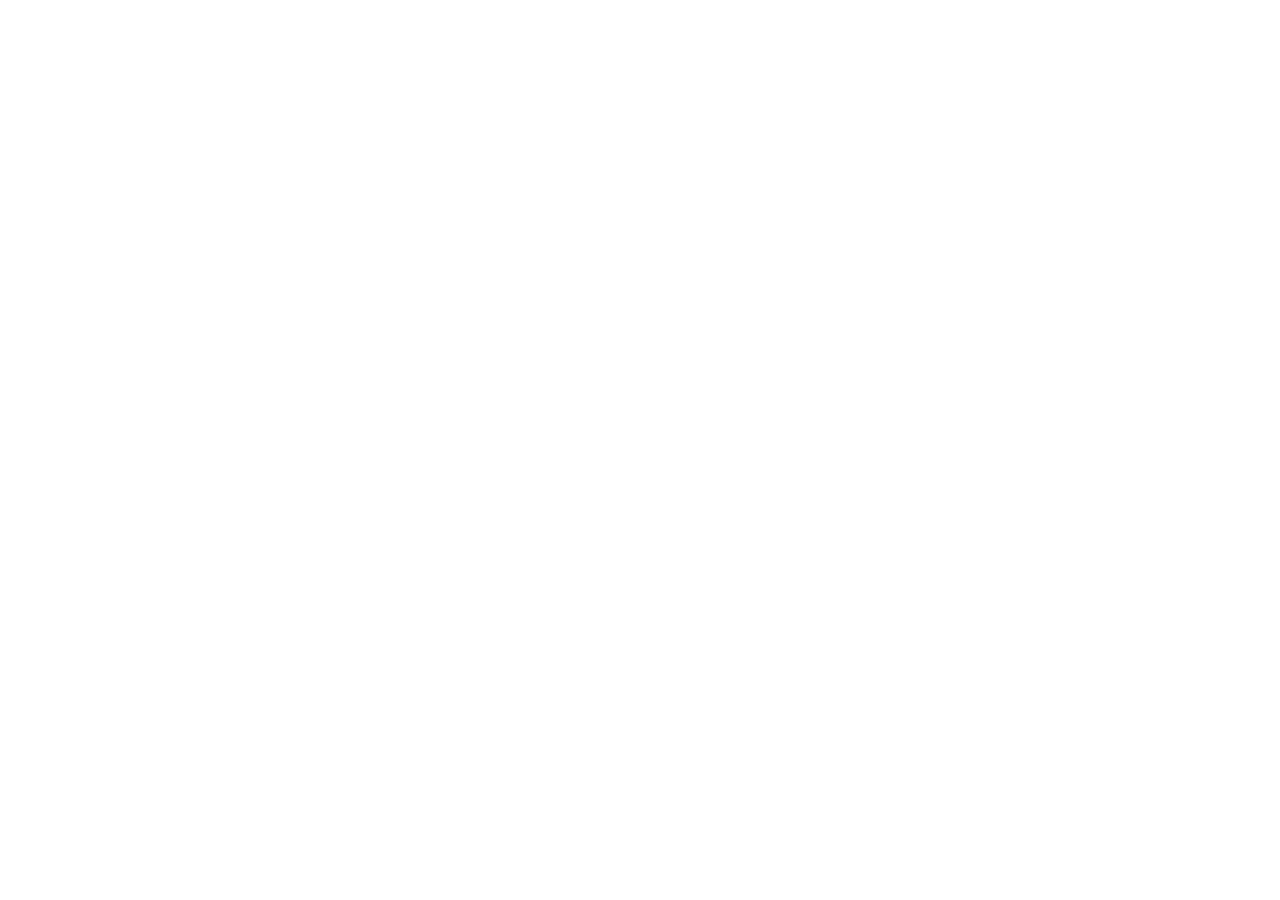
==== simulation/index.html @ cb932fb9 "https://virtual-labs.github.io/virtual-labs/exp-synthesis-of-fluorescein-iitk click on the link to t" ====
<!DOCTYPE html>
<html>
<head>
	<!-- Add CSS at the head of HTML file -->
    <link rel="stylesheet" href="./css/main.css">
</head>
<body>
		<!-- Your code goes here-->

	<!-- Add JS at the bottom of HTML file --> 
        <script src="./js/main.js"></script>
<script src="../assets/js/iframeResize.js"></script></body>
</html>
---- simulation/css/main.css ----
/* You CSS goes in here */
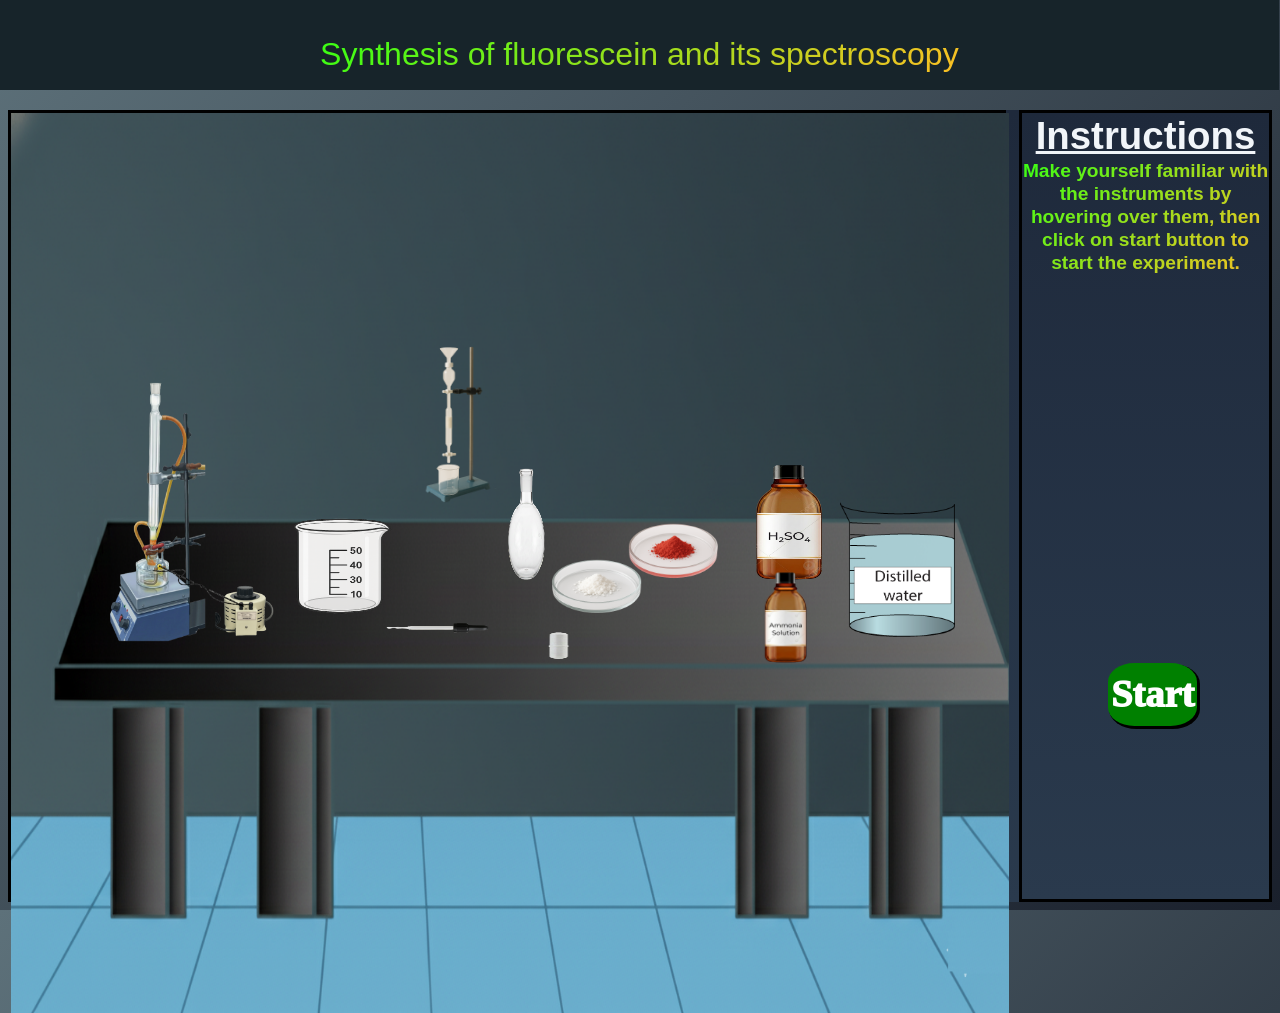
==== commit d5b367e1: "https://virtual-labs.github.io/virtual-labs/exp-synthesis-of-fluorescein-iitk click on the link to t" ====
--- a/simulation/index.html
+++ b/simulation/index.html
@@ -1,13 +1,84 @@
 <!DOCTYPE html>
 <html>
 <head>
-	<!-- Add CSS at the head of HTML file -->
-    <link rel="stylesheet" href="./css/main.css">
+	<link href="https://cdn.jsdelivr.net/npm/bootstrap@5.3.8/dist/css/bootstrap.min.css" rel="stylesheet" integrity="sha384-sRIl4kxILFvY47J16cr9ZwB07vP4J8+LH7qKQnuqkuIAvNWLzeN8tE5YBujZqJLB" crossorigin="anonymous">
+	
+    <link rel="stylesheet" href="./css/c.css">
 </head>
 <body>
-		<!-- Your code goes here-->
+	<div class="main">
+		<div class="header">
+			<h1>
+			Synthesis of fluorescein and its spectroscopy
 
-	<!-- Add JS at the bottom of HTML file --> 
-        <script src="./js/main.js"></script>
-<script src="../assets/js/iframeResize.js"></script></body>
+			</h1>
+		</div>
+		<div class="footer">
+			<div class="simulate" id="simulator">
+				<img id="lab" src="new fold\Table.png" alt="images">
+			</div>
+			<div id="work">
+				<div id="pc" class="pc">
+					<img id="pcimage" class="pcimage" src="new fold\Empty stand.png" alt="reflux stand">
+					<h1 id="h1pc" class="hovpc">set up of Heating mantle,magnetic stirre,Round-bottom flask</h1>
+				</div>
+		        <div id="columnchromato" class="columnChromato-item">
+    <img src="new fold\flurocolumn (2).png" alt="Column Chromatography Setup">
+    <span class="tooltip">Column Chromatography Setup</span>
+</div>
+
+
+				<div id="spectrometer">
+					<img id="spectoimg" src="new fold\beaker.png" alt="spectrophotometer">
+					<h1 id="hovspecto">Beaker</h1> 
+				</div>
+				<div id="pippete">
+					<img class="pippeteimg" src="new fold\dropper.png" alt="P">
+					<h1 id="hovpippete">Dropper</h1>
+				</div> 
+				<div id="conicalflask">
+					<img class="flaskimg" src="new fold\empty.png" alt="conicalflask">
+					<h1 id="hovflask">50 ml round bottom flask</h1>
+				</div>
+				<div id="cuvette">
+					<img class="cuvetteimg" src="new fold\beed.png" alt="cuvette">
+					<h1 id="hovcuvette">Magnetic bead</h1>
+				</div>
+				<div id="box1">
+					<img class="box1img" src="new fold\res.png" alt="box1">
+					<h1 id="hovbox1">0.5g phthalic anhydride</h1>
+				</div>
+				<div id="box2">
+					<img class="box2img" src="new fold\resorcinol.png" alt="box2">
+					<h1 id="hovbox2">0.75 g of Resorcinol</h1>
+				</div>
+				<div id="box3">
+					<img class="box3img" src="new fold\h2so4.png" alt="box3">
+					<h1 id="hovbox3">Conc. H<sub>2</sub>SO<sub>4</sub></h1>
+				</div>
+				<div id="box4">
+					<img class="box4img" src="new fold\distilled water.png" alt="box4">
+					<h1 id="hovbox4"> Distilled water</h1>
+				</div>
+				<div id="alfoil">
+					<img class="alfoilimg" src="new fold\ammonia.png" alt="alfoil">
+					<h1 id="hovalfoil">Ammonia solution (5ml)</h1>
+				</div>
+			</div>
+			<div id="message">
+				<h1 id="ins">Instructions</h1>
+				<h1 id="text">
+					Make yourself familiar with the instruments by hovering over them, then click on start button to start the experiment.
+				</h1>	
+				<button id="start"  class="btn btn-success "><a href="p2.html">Start</button>
+					
+			</div>
+		</div>
+		
+	</div>
+	
+    <script src="Jsnew\index.js"></script>
+<script src="../assets/js/iframeResize.js"></script>
+        
+        </body>
 </html>
--- a/simulation/css/c.css
+++ b/simulation/css/c.css
@@ -0,0 +1,714 @@
+:root {
+    --primary: #2d5a27;
+    --primary-light: #4a8f42;
+    --secondary: #1a365d;
+    --background: #5d717a;
+    --surface: #1e293b;
+    --surface-light: #17242a;
+    --text: #f1f5f9;
+    --text-muted: #d79027;
+    --accent: #fbbf24;
+    --danger: #ef4444;
+    --success: #22c55e;
+    --fluorescein: #39ff14;
+    --chemical-phthalic: #f5f5dc;
+    --chemical-resorcinol: #ffe4e1;
+    --chemical-acid: rgba(255,255,255,0.3);
+    --chemical-water: rgba(135,206,235,0.5);
+    --chemical-ammonia: rgba(230,230,250,0.7);
+}
+
+body{
+    margin: 0;
+    background-color: #455A64;
+    color: black;
+    overflow: hidden;
+}
+
+.footer{
+    display: flex;
+    flex-direction: row;
+    justify-content: flex-start;
+    align-items: center;
+    margin: 0.9vh;
+      background: linear-gradient(180deg, var(--surface) 0%, #2a3a4d 100%);
+}
+
+.header{
+    background: #17242a;
+
+    display: flex;
+    justify-content: center;
+    align-items: center;
+    height: 10vh;
+    width: 99.9vw;
+}
+
+.header h1{
+    font-family: Helvetica, sans-serif;
+    margin-top: 2px;
+    margin-bottom: 0;
+    text-align: center;
+   font-size: 3vw ;
+   color: rgb(128, 209, 228);
+ 
+}
+
+.simulate{
+    width:78vw;
+    height: 88vh;
+    border: 3px solid black;
+    position: relative;
+}
+#message{
+    margin-left: 1%;
+    flex: 1;
+    background: #6190a6;
+    text-align: center;
+    border: 3px solid black;
+    width: 20vw;
+    height: 88vh;
+    position: relative;
+}
+#ins{
+    margin: 0;
+    padding: 0;
+    font-size: 3vw;
+    text-align: center;
+    font-weight: bold;
+    text-decoration: underline;
+}
+#text{
+
+    margin: 0;
+    font-size: 1.5vw;
+    font-weight: 700;
+    color: rgb(107, 23, 4);
+}
+
+/* timer */
+.timer-container {
+    position: relative;
+    top: 5%;
+    left: 20%;
+    width: 11vw;
+    height: 21vh;
+    display: flex;
+    justify-content: center;
+    align-items: center;
+    font-size: 3vw;
+    font-weight: bold;
+    color: #fff;
+    border-radius: 50%;
+    background: radial-gradient(circle, #222, #000);
+}
+.progress-ring {
+    position: absolute;
+    width: 18vw;
+    height: 23vh;
+}
+svg {
+    transform: rotate(-90deg);
+}
+circle {
+    transition: stroke-dashoffset 10s linear;
+    fill: none;
+}
+
+/* simulation */
+.simulate #lab{
+    height: 100vh;
+    width: 78vw;
+    visibility: visible;
+    position: absolute;
+}
+
+#work{
+    width:78.9vw;
+    height: 77vh;
+    position:absolute;
+    
+}
+
+.pc{
+    position:relative;
+    visibility: visible;
+    margin: 0px;
+    padding: 0px;
+    width: 25vw;
+    height: 35vh;
+    transform: translate(5vw, 20vh); 
+}
+
+.pc:hover h1{
+    visibility: visible;
+    transition: 0.1s;
+}
+
+.pcimage{
+    height: 40vh;
+    width: 25vw;
+    margin-bottom: 2px;
+    padding-bottom: 1rem;
+    visibility: visible;
+}
+
+.pcimage:hover{
+    height: 40.2vh;
+    width: 25.2vw;
+}
+
+.hovpc{
+    position: absolute;
+    font-size: 1.5vw;
+    color: black;
+
+    background-color: white;
+    visibility: hidden;
+    border-width: 1px;
+    border-style: solid;
+    border-color: black;
+    border-image: initial;
+    top: 100%;
+}
+
+
+ #spectrometer{
+    position:relative;
+    margin: 0;
+    padding: 0;
+    height: 28vh;
+    width: 13vw;
+    visibility: visible;
+    transform: translate(20vw, -7vh);
+}
+
+#spectrometer:hover h1{
+    visibility: visible;
+    transition: 0.1s;
+}
+
+#spectoimg{
+    margin-top: 10vh;
+    height: 14vh;
+    width: 12vw;
+    visibility: visible;
+}
+
+#spectoimg:hover{
+    height: 14.2vh;
+    width: 12.2vw;
+}
+
+#hovspecto{
+    position: absolute;
+    font-size: 1.5vw;
+    color: black;
+    background-color: white;
+    visibility: hidden;
+    border-width: 1px;
+    border-style: solid;
+    border-color: black;
+    border-image: initial;
+    top: 70%;
+}
+
+#pippete{
+    position: relative;
+    margin: 0;
+    padding: 0;
+    height: 3vh;
+    width: 13vw;
+    visibility: visible;
+    transform: translate(32vw, -18vh);
+}
+#pippete:hover h1{
+    visibility: visible;
+    transition: 0.1s;
+}
+
+.pippeteimg{
+    height: 14vh;
+    width: 3vw;
+    visibility: visible;
+    transform: rotate(90deg);
+}
+.pippeteimg:hover{
+    height: 15.1vh;
+    width: 3.1vw;
+}
+#hovpippete{
+    position: absolute;
+    font-size: 1.5vw;
+    color: black;
+    background-color: white;
+    visibility: hidden;
+    border-width: 1px;
+    border-style: solid;
+    border-color: black;
+    border-image: initial;
+    transform: translate(2vw, -7vh);
+}
+
+#conicalflask{
+    position: relative;
+    margin: 0;
+    margin-right: 6vh;
+    
+    padding: 0;
+    height: 20vh;
+    width: 5vw;
+    visibility: visible;
+    transform: translate(38vw, -38vh);
+}
+#conicalflask:hover h1{
+    visibility: visible;
+    transition: 0.1s;
+}
+.flaskimg{
+    margin-top: 5vh;
+    margin-right: 4vw;
+  
+    padding-bottom: 0;
+    margin-bottom: 0px;
+    height: 15vh;
+    width: 5vw;
+    visibility: visible;
+}
+.flaskimg:hover{
+    height: 15.1vh;
+    width: 5.3vw;
+}
+#hovflask{
+    position: absolute;
+    font-size: 1.5vw;
+    color: black;
+    background-color: white;
+    visibility: hidden;
+    border-width: 1px;
+    border-style: solid;
+    border-color: black;
+    border-image: initial;
+    transform: translate(2vw, -28vh);
+}
+
+#cuvette{
+    position: relative;
+    margin: 0;
+    padding: 0;
+    height: 5vh;
+    width: 3vw;
+    visibility: visible;
+    transform: translate(42vw, -39vh);
+}
+#cuvette:hover h1{
+    visibility: visible;
+    transition: 0.1s;
+}
+.cuvetteimg{
+    height: 3vh;
+    width: 2vw;
+    margin-top: 5.5vh;
+    visibility: visible;
+}
+.cuvetteimg:hover{
+    height: 4.1vh;
+    width: 3.1vw;
+}
+#hovcuvette{
+    position: absolute;
+    font-size: 1.5vw;
+    color: black;
+    background-color: white;
+    visibility: hidden;
+    border-width: 1px;
+    border-style: solid;
+    border-color: black;
+    border-image: initial;
+    transform: translate(2vw, -3vh);
+}
+
+#box1{
+    position: relative;
+    margin: 0;
+    padding: 0;
+    height: 20vh;
+    width: 10vw;
+    visibility: visible;
+    transform: translate(42vw, -66vh);
+}
+#box1:hover h1{
+    visibility: visible;
+    transition: 0.1s;
+}
+.box1img{
+    height: 10vh;
+    width: 8vw;
+    margin-top: 18vh;
+    visibility: visible;
+}
+.box1img:hover{
+    height: 11.1vh;
+    width: 9.1vw;
+}
+#hovbox1{
+    position: absolute;
+    font-size: 1.5vw;
+    color: black;
+    background-color: white;
+    visibility: hidden;
+    border-width: 1px;
+    border-style: solid;
+    border-color: black;
+    border-image: initial;
+    transform: translate(2vw, -28vh);
+}
+
+#box2{
+    position: relative;
+    margin: 0;
+    padding: 0;
+    height: 20vh;
+    width: 12vw;
+    visibility: visible;
+    transform: translate(48vw, -85vh);
+}
+#box2:hover h1{
+    visibility: visible;
+    transition: 0.1s;
+}
+.box2img{
+    height: 10vh;
+    width: 8vw;
+    margin-top: 13vh;
+    visibility: visible;
+}
+.box2img:hover{
+    height: 11.1vh;
+    width: 9.1vw;
+}
+#hovbox2{
+    position: absolute;
+    font-size: 1.5vw;
+    color: black;
+    background-color: white;
+    visibility: hidden;
+    border-width: 1px;
+    border-style: solid;
+    border-color: black;
+    border-image: initial;
+    transform: translate(2vw, -29vh);
+}
+
+#box3{
+    position: relative;
+    margin: 0;
+    padding: 0;
+    height: 18vh;
+    width: 10vw;
+    visibility: visible;
+    transform: translate(57vw, -104vh);
+}
+#box3:hover h1{
+    visibility: visible;
+    transition: 0.1s;
+}
+.box3img{
+    height: 14vh;
+    width: 8vw;
+    margin-top: 6vh;
+    margin-right: 2vw;
+    visibility: visible;
+}
+.box3img:hover{
+    height: 15.1vh;
+    width: 9.1vw;
+}
+#hovbox3{
+    position: absolute;
+    font-size: 1.5vw;
+    color: black;
+    background-color: white;
+    visibility: hidden;
+    border-width: 1px;
+    border-style: solid;
+    border-color: black;
+    border-image: initial;
+    transform: translate(2vw, -26vh);
+}
+
+#box4{
+    position: relative;
+    margin: 0;
+    padding: 0;
+    height: 18vh;
+    width: 11vw;
+    visibility: visible;
+    transform: translate(65vw, -118vh);
+}
+#box4:hover h1{
+    visibility: visible;
+    transition: 0.1s;
+}
+.box4img{
+    height: 15vh;
+    margin-top: 7vh;
+    width: 9vw;
+    visibility: visible;
+}
+.box4img:hover{
+    height: 16.1vh;
+    width: 10.1vw;
+}
+#hovbox4{
+    position: absolute;
+    font-size: 1.5vw;
+    color: black;
+    background-color: white;
+    visibility: hidden;
+    border-width: 1px;
+    border-style: solid;
+    border-color: black;
+    border-image: initial;
+    transform: translate(2vw, -25vh);
+}
+
+
+#alfoil{
+    position: relative;
+    margin: 0;
+    padding: 0;
+    height: 20vh;
+    width: 7vw;
+    visibility: visible;
+    transform: translate(56vw, -123vh);
+}
+#alfoil:hover h1{
+    visibility: visible;
+    transition: 0.1s;
+}
+.alfoilimg{
+    height: 15vh;
+    width: 10vw;
+    /* margin-top: 2vh; */
+    /* margin-right: 1vw;
+    padding-right: 2vw; */
+    /* margin-bottom: 5vh; */
+    padding-bottom: 2vh;
+    visibility: visible;
+}
+.alfoilimg:hover{
+    height: 16.1vh;
+    width: 11.1vw;
+}
+#hovalfoil{
+    position: absolute;
+    font-size: 1.5vw;
+    color: black;
+    background-color: white;
+    visibility: hidden;
+    border-width: 1px;
+    border-style: solid;
+    border-color: black;
+    border-image: initial;
+    
+}
+
+#start{
+    position: absolute;
+    border-radius: 30%;
+    font-size: 3vw;
+    left: 35%;
+    top: 70%;
+    border: none;
+    color: white;
+    background-color: green;
+    box-shadow: 2px 2px 0px 1px black;
+    font-weight: 1000;
+    font-family: 'Times New Roman', Times, serif;
+    padding: 1%;
+}
+
+#start a{
+    text-decoration: none;
+    color: white;
+}
+
+/* steps */
+#ph {
+    position: absolute;
+    height: 8vh;
+    width: 5vw;
+    transition: all;
+    transition-duration: 1s;
+    animation: blink 1s;
+    animation-iteration-count: infinite;
+    visibility: visible;
+    rotate: 180deg;
+    transform: translate(17vw,-59.4vh);
+}
+
+@keyframes blink {
+    0% {
+      opacity: 1;
+    }
+    50% {
+      opacity: 0;
+    }
+    100% {
+      opacity: 1;
+    }
+  }
+
+.machine{
+    width: 25.5vw;
+    height: 40vh;
+    transform: translate(5vw, 35vh);
+}
+
+.conicalflask {
+    width: 5vw;
+    transform: translate(20vw, 28vh);
+    transition: all 2s ease-in-out;
+    transform-origin: top right;
+}
+
+.cuvette {
+    position:absolute;
+    width: 6vw;
+    height: 11vh;
+    transition: all 2s ease-in-out;
+    transform: translate(38vw, 18vh);
+}
+#message{
+    background: linear-gradient(180deg, var(--surface) 0%, #2a3a4d 100%);
+}
+#text{
+      background: linear-gradient(135deg, var(--fluorescein) 0%, var(--accent) 100%);
+    -webkit-background-clip: text;
+    -webkit-text-fill-color: transparent;
+    background-clip: text;
+}
+
+
+.header {
+     text-align: center;
+    width: 99.9vw;
+
+  
+    height: 10vh;
+    background: #17242a;
+    padding-top: 2vh ;
+    
+    border-bottom: 2px solid var(--surface-light);
+    margin-bottom: 20px; 
+    
+}
+
+.header h1 {
+     font-family: 'Segoe UI', Tahoma, Geneva, Verdana, sans-serif;
+    font-size: 2rem;
+    background: linear-gradient(135deg, var(--fluorescein) 0%, var(--accent) 100%);
+    -webkit-background-clip: text;
+    -webkit-text-fill-color: transparent;
+    background-clip: text;
+}
+body {
+    font-family: 'Segoe UI', Tahoma, Geneva, Verdana, sans-serif;
+    background: linear-gradient(135deg, var(--background) 0%, #1a202c 100%);
+    color: var(--text);
+   
+    min-height: 100vh;
+}
+
+/* Container with YOUR SIZE + POSITION */
+#columnchromato {
+    position: absolute;
+    width: 9vw;
+    height: 12vh;
+    top: 20vh;
+    left: 31vw;
+    z-index: 3000;
+    display: inline-block;
+}
+
+/* Image inside */
+.columnChromato-item img {
+    width: 100%;         /* ⭐ fits inside 3vw width */
+    height: auto;
+    display: block;
+    transition: transform 0.3s ease;
+}
+
+/* Hover scale 1.1 ratio */
+.columnChromato-item:hover {
+    transform: scale(1.1);
+}
+
+/* Tooltip */
+.columnChromato-item .tooltip {
+    position: absolute;
+    bottom: 110%;            /* above image */
+    left: 50%;
+    transform: translateX(-50%);
+    background: #1e293b;
+    color: white;
+    font-size: 0.9rem;
+    padding: 6px 10px;
+    border-radius: 6px;
+    opacity: 0;
+    visibility: hidden;
+    white-space: nowrap;
+    transition: 0.3s ease;
+    z-index: 4000;
+}
+
+/* Show tooltip on hover */
+.columnChromato-item:hover .tooltip {
+    opacity: 1;
+    visibility: visible;
+}
+/* GLOBAL TOOLTIP STYLE for ALL hover text */
+.tooltip, 
+.hovpc, 
+#hovspecto, 
+#hovpippete, 
+#hovflask, 
+#hovcuvette, 
+#hovbox1, 
+#hovbox2, 
+#hovbox3, 
+#hovbox4,
+#hovalfoil {
+    font-family: 'Segoe UI', Tahoma, Geneva, Verdana, sans-serif; /* ⭐ same clean font as column chromatography */
+    font-size: 1.2vw;
+    font-weight: 600;
+
+    background: #1e293b;      /* ⭐ same as column chromatography tooltip */
+    color: white;
+
+    padding: 6px 10px;
+    border-radius: 6px;
+
+    border: 1px solid #3b4a5a;
+    white-space: nowrap;
+
+    opacity: 0;
+    visibility: hidden;
+    transition: 0.3s ease;
+    z-index: 5000;
+}
+.pc:hover .hovpc,
+#spectrometer:hover #hovspecto,
+#pippete:hover #hovpippete,
+#conicalflask:hover #hovflask,
+#cuvette:hover #hovcuvette,
+#box1:hover #hovbox1,
+#box2:hover #hovbox2,
+#box3:hover #hovbox3,
+#box4:hover #hovbox4,
+#alfoil:hover #hovalfoil,
+.columnChromato-item:hover .tooltip {
+    opacity: 1;
+    visibility: visible;
+}
